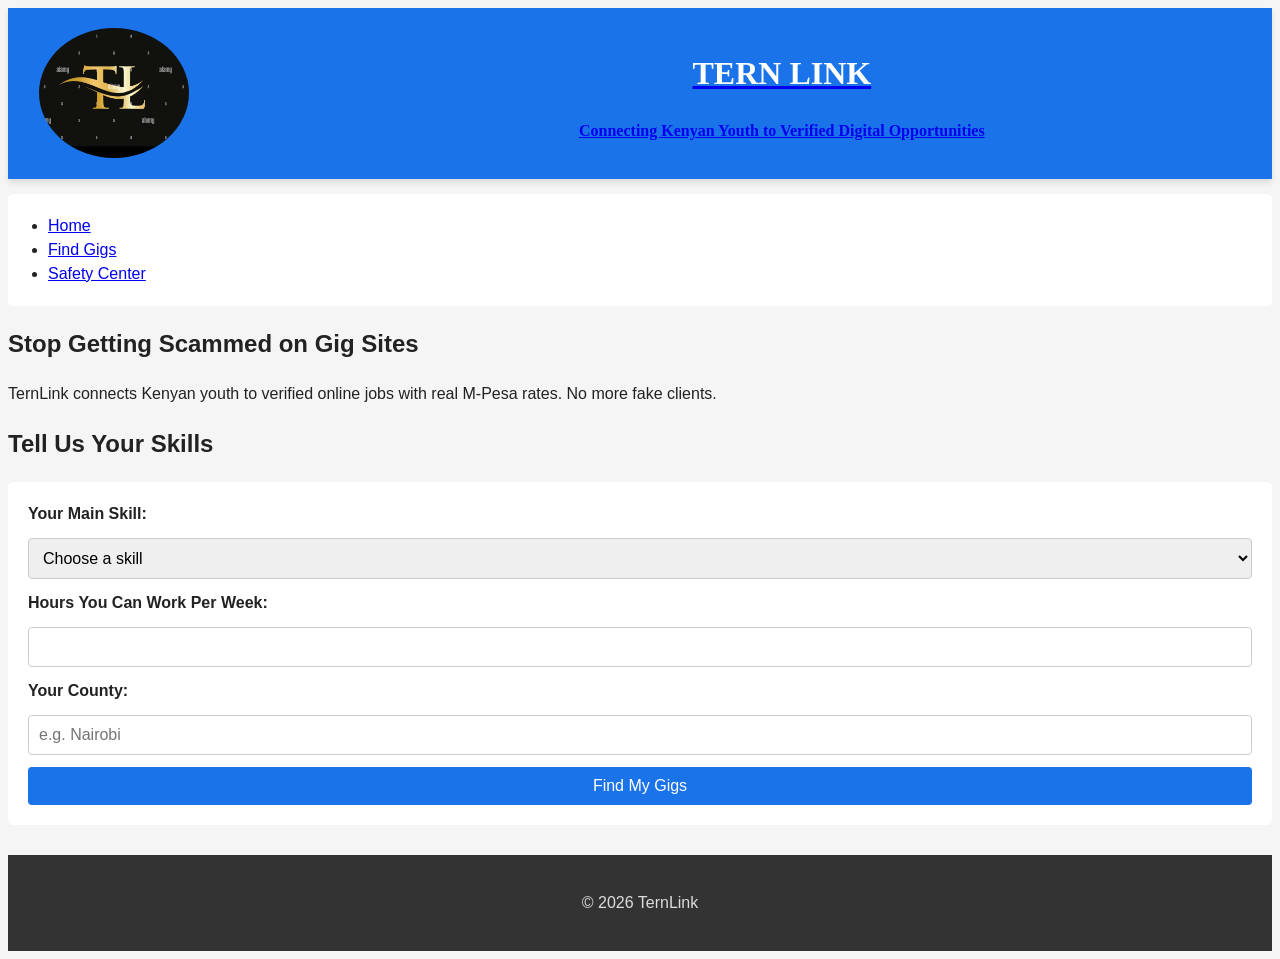
==== index.html @ 2173540d "Refactor code structure for improved readability and maintainability" ====
<!DOCTYPE html>
<html lang="en">
<head>
    <title>TernLink - Safe Digital Gigs for Kenyan Youth</title>
    <!-- Links CSS for Visual Appeal + Responsive Design pts -->
    <link rel="stylesheet" href="./style.css">
</head>
    <body>
    <header>
        <img class = "logo" src="./finale.jpg" alt="Logo">
        <a href="index.html">
            <h1>TERN LINK</h1>
            <p>Connecting Kenyan Youth to Verified Digital Opportunities</p>
        </a>
    </header>

    <!-- navigation bar -->
    <nav>
        <ul>
            <li><a href="index.html">Home</a></li>
            <li><a href="opportunities.html">Find Gigs</a></li>
            <li><a href="safetycentre.html">Safety Center</a></li>
        </ul>
    </nav>

    <main>
        <!-- Hero section: explains problem. Helps Usability -->
        <section>
            <h1>Stop Getting Scammed on Gig Sites</h1>
            <p>TernLink connects Kenyan youth to verified online jobs with real M-Pesa rates. No more fake clients.</p>
        </section>

        <!-- Form section -->
        <section>
            <h2>Tell Us Your Skills</h2>
            <form id="gigForm">
                <!-- Label-->
                <label for="skill">Your Main Skill:</label>
                <select id="skill" name="skill" required>
                    <option value="">Choose a skill</option>
                    <option value="writing">Writing</option>
                    <option value="design">Graphic Design</option>
                    <option value="data-entry">Data Entry</option>
                </select>

                <label for="hours">Hours You Can Work Per Week:</label>
                <input type="number" id="hours" name="hours" min="1" max="40" required>

                <label for="location">Your County:</label>
                <input type="text" id="location" name="location" placeholder="e.g. Nairobi" required>

                <!-- Button triggers JS event listener -->
                <button type="submit">Find My Gigs</button>
            </form>
        </section>
    </main>

    <!-- Footer -->
    <footer>
        <p>© 2026 TernLink</p>
    </footer>

    <!-- JS file connects at bottom so HTML loads first -->
    <script src="./code.js"></script>

</body>

</html>
---- style.css ----
body {
    font-family: Arial, sans-serif;
    line-height: 1.5;
    color: #222;
    background: #f5f5f5;
}

header {
    background: #1a73e8; 
    color: #212529;
    box-shadow: 0 4px 6px rgba(0, 0, 0, 0.1);
    font-family: cursive;
    gap: 390px;
    font-weight: bolder;
    padding: 20px;
    display: flex;
    text-align: center;
}

header h1 {
    color: white;
}

form {
    background: white;
    padding: 20px;
    border-radius: 5px;
    margin-top: 20px;
    display: flex; 
    flex-direction: column;
    gap: 12px;
}

label {
    font-weight: bold;
}

input, select, button {
    padding: 10px;
    font-size: 16px; 
    border: 1px solid #ccc;
    border-radius: 4px;
}

button {
    background: #1a73e8;
    color: white;
    border: none;
    cursor: pointer;
}

footer {
    background: #333;
    color: #ddd;
    text-align: center;
    padding: 20px;
    margin-top: 30px;
}

    nav {
        flex-direction: row; 
        justify-content: center;
    }
    
   .tip-card {
    background: #fff3cd;
    border-left: 4px solid #ffc107;
    padding: 15px;
    margin: 15px 0;
    border-radius: 4px;
}
.tip-card h3 {
    margin-bottom: 8px;
    color: #856404;
}
ul, ol {
    background: white;
    padding: 20px 20px 20px 40px;
    border-radius: 5px;
    margin: 15px 0;
}

    .logo{
    display: block;
    height: 130px;
    width: 150px;
    border-radius: 50%;
    margin-left: 11px;
    }
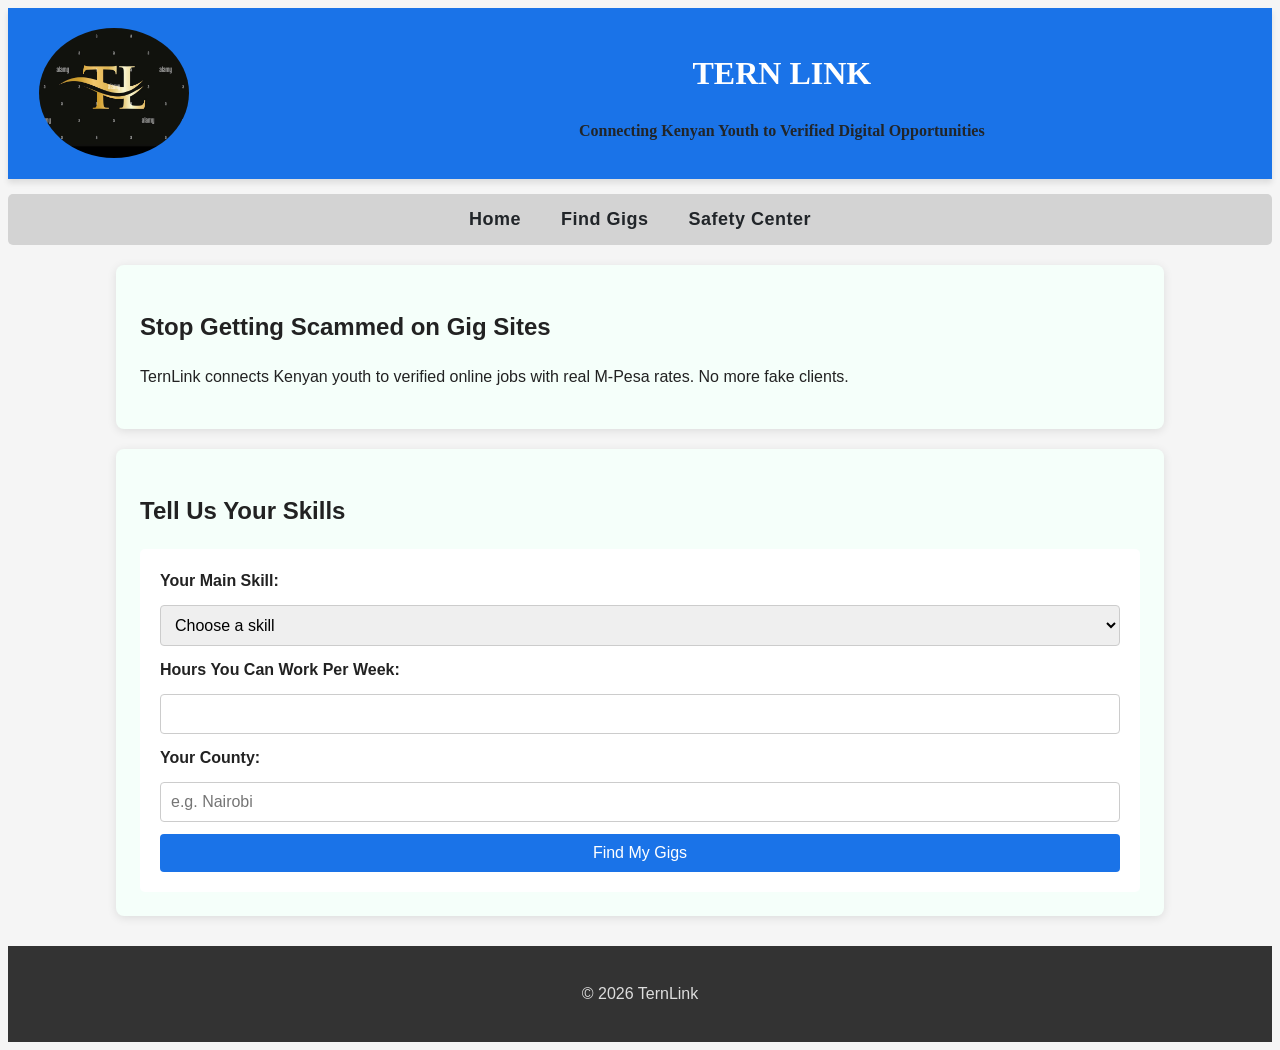
==== commit 9a04acff: "Enhance header and navigation structure for consistency and improved styling" ====
--- a/index.html
+++ b/index.html
@@ -6,7 +6,7 @@
     <link rel="stylesheet" href="./style.css">
 </head>
     <body>
-    <header>
+    <header class="head">
         <img class = "logo" src="./finale.jpg" alt="Logo">
         <a href="index.html">
             <h1>TERN LINK</h1>
@@ -15,7 +15,7 @@
     </header>
 
     <!-- navigation bar -->
-    <nav>
+    <nav class="search">
         <ul>
             <li><a href="index.html">Home</a></li>
             <li><a href="opportunities.html">Find Gigs</a></li>
--- a/style.css
+++ b/style.css
@@ -5,7 +5,7 @@
     background: #f5f5f5;
 }
 
-header {
+.head{
     background: #1a73e8; 
     color: #212529;
     box-shadow: 0 4px 6px rgba(0, 0, 0, 0.1);
@@ -17,8 +17,13 @@
     text-align: center;
 }
 
-header h1 {
+.head h1 {
     color: white;
+}
+
+.head a {
+    text-decoration: none;
+    color: inherit;
 }
 
 form {
@@ -57,7 +62,7 @@
     margin-top: 30px;
 }
 
-    nav {
+    .search {
         flex-direction: row; 
         justify-content: center;
     }
@@ -88,3 +93,36 @@
     margin-left: 11px;
     } 
   
+.search ul{
+background-color: lightgray;
+text-align: center;
+padding: 12px 0;
+list-style: none;
+display: flex;
+justify-content: center;
+}
+
+
+.search a{
+    text-decoration: none;
+    color: #212529;
+    margin: 0 20px;
+    font-weight: 600;
+    font-size: 18px;
+    letter-spacing: 0.5px;
+    }  
+
+    .search a:hover {
+    color: cornflowerblue;
+    text-decoration: underline;
+}
+
+  section{
+    background-color: mintcream;
+    border-radius: 8px;
+    margin: 20px auto;
+    max-width: 1000px;
+    box-shadow: 0 2px 10px rgba(0, 0, 0, 0.1);
+    padding: 24px;
+    transition: box-shadow 0.3s ease;
+    }
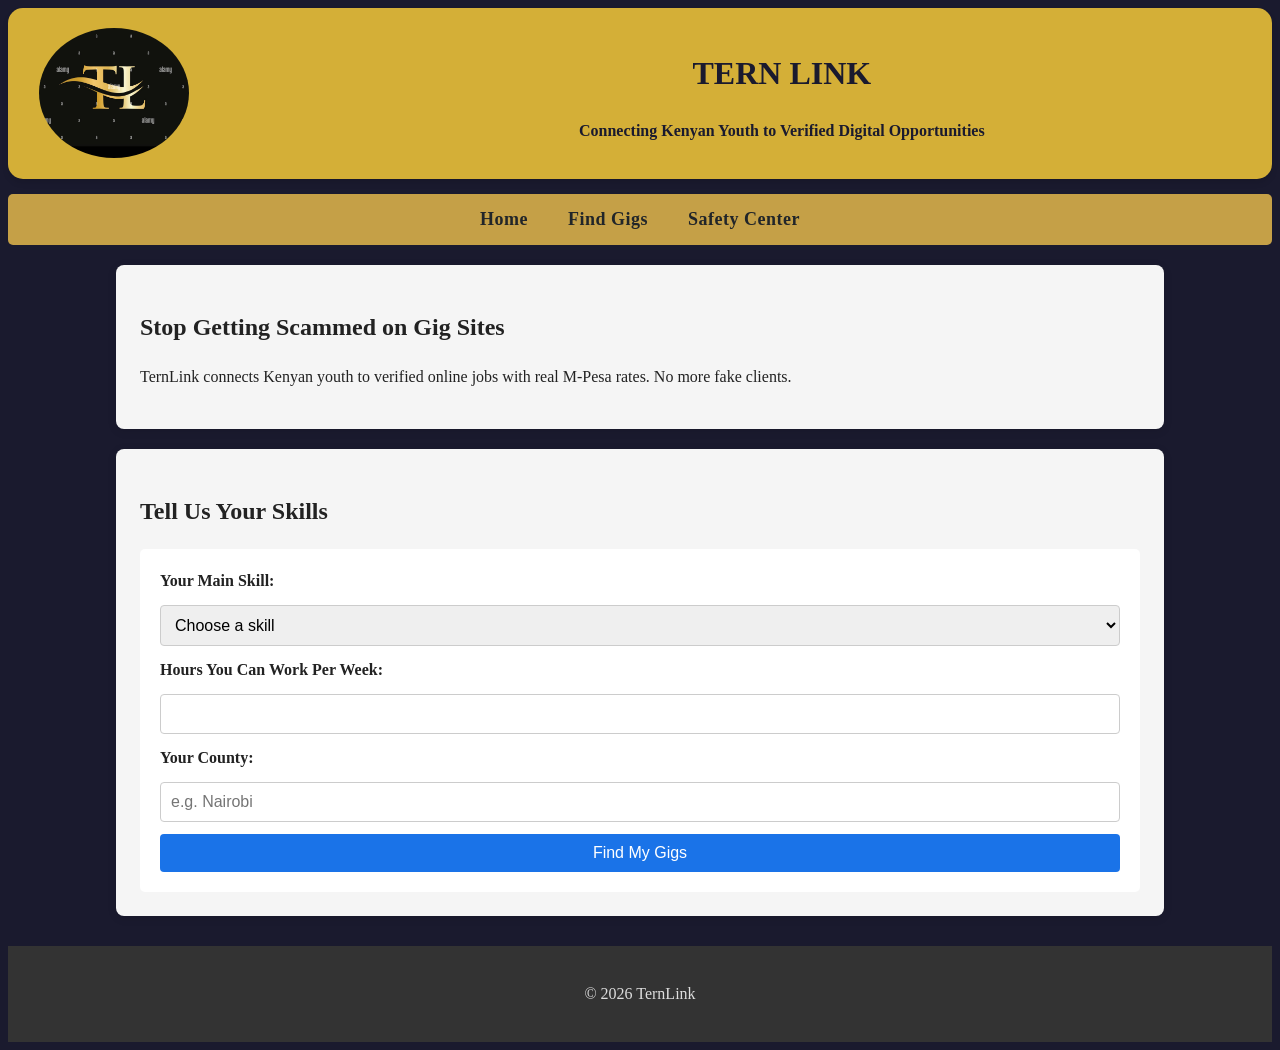
==== commit c70916c6: "Add class "end" to footers for consistent styling across pages" ====
--- a/index.html
+++ b/index.html
@@ -25,13 +25,13 @@
 
     <main>
         <!-- Hero section: explains problem. Helps Usability -->
-        <section>
+        <section class="page">
             <h1>Stop Getting Scammed on Gig Sites</h1>
             <p>TernLink connects Kenyan youth to verified online jobs with real M-Pesa rates. No more fake clients.</p>
         </section>
 
         <!-- Form section -->
-        <section>
+        <section class="page">
             <h2>Tell Us Your Skills</h2>
             <form id="gigForm">
                 <!-- Label-->
@@ -56,7 +56,7 @@
     </main>
 
     <!-- Footer -->
-    <footer>
+    <footer class="end">
         <p>© 2026 TernLink</p>
     </footer>
 
--- a/style.css
+++ b/style.css
@@ -1,13 +1,13 @@
 body {
-    font-family: Arial, sans-serif;
+    font-family: cursive;
     line-height: 1.5;
     color: #222;
-    background: #f5f5f5;
+    background-color: #1A1A2E;
 }
 
 .head{
-    background: #1a73e8; 
-    color: #212529;
+    background-color: #D4AF37;
+    color: #1A1A2E;
     box-shadow: 0 4px 6px rgba(0, 0, 0, 0.1);
     font-family: cursive;
     gap: 390px;
@@ -15,10 +15,11 @@
     padding: 20px;
     display: flex;
     text-align: center;
+    border-radius: 15px;
 }
 
 .head h1 {
-    color: white;
+color: #1A1A2E;
 }
 
 .head a {
@@ -54,18 +55,17 @@
     cursor: pointer;
 }
 
-footer {
+button:hover {
+    background: #155ab6;
+}
+
+.end{
     background: #333;
     color: #ddd;
     text-align: center;
     padding: 20px;
     margin-top: 30px;
 }
-
-    .search {
-        flex-direction: row; 
-        justify-content: center;
-    }
     
    .tip-card {
     background: #fff3cd;
@@ -94,7 +94,7 @@
     } 
   
 .search ul{
-background-color: lightgray;
+background-color: #C5A047;
 text-align: center;
 padding: 12px 0;
 list-style: none;
@@ -110,15 +110,17 @@
     font-weight: 600;
     font-size: 18px;
     letter-spacing: 0.5px;
+    border-radius: 15px;
     }  
 
     .search a:hover {
-    color: cornflowerblue;
-    text-decoration: underline;
+    color: #D4AF37;
+    text-decoration: none;
+    background-color: #1A1A2E;
 }
 
-  section{
-    background-color: mintcream;
+  .page{
+    background-color: #F5F5F5;
     border-radius: 8px;
     margin: 20px auto;
     max-width: 1000px;
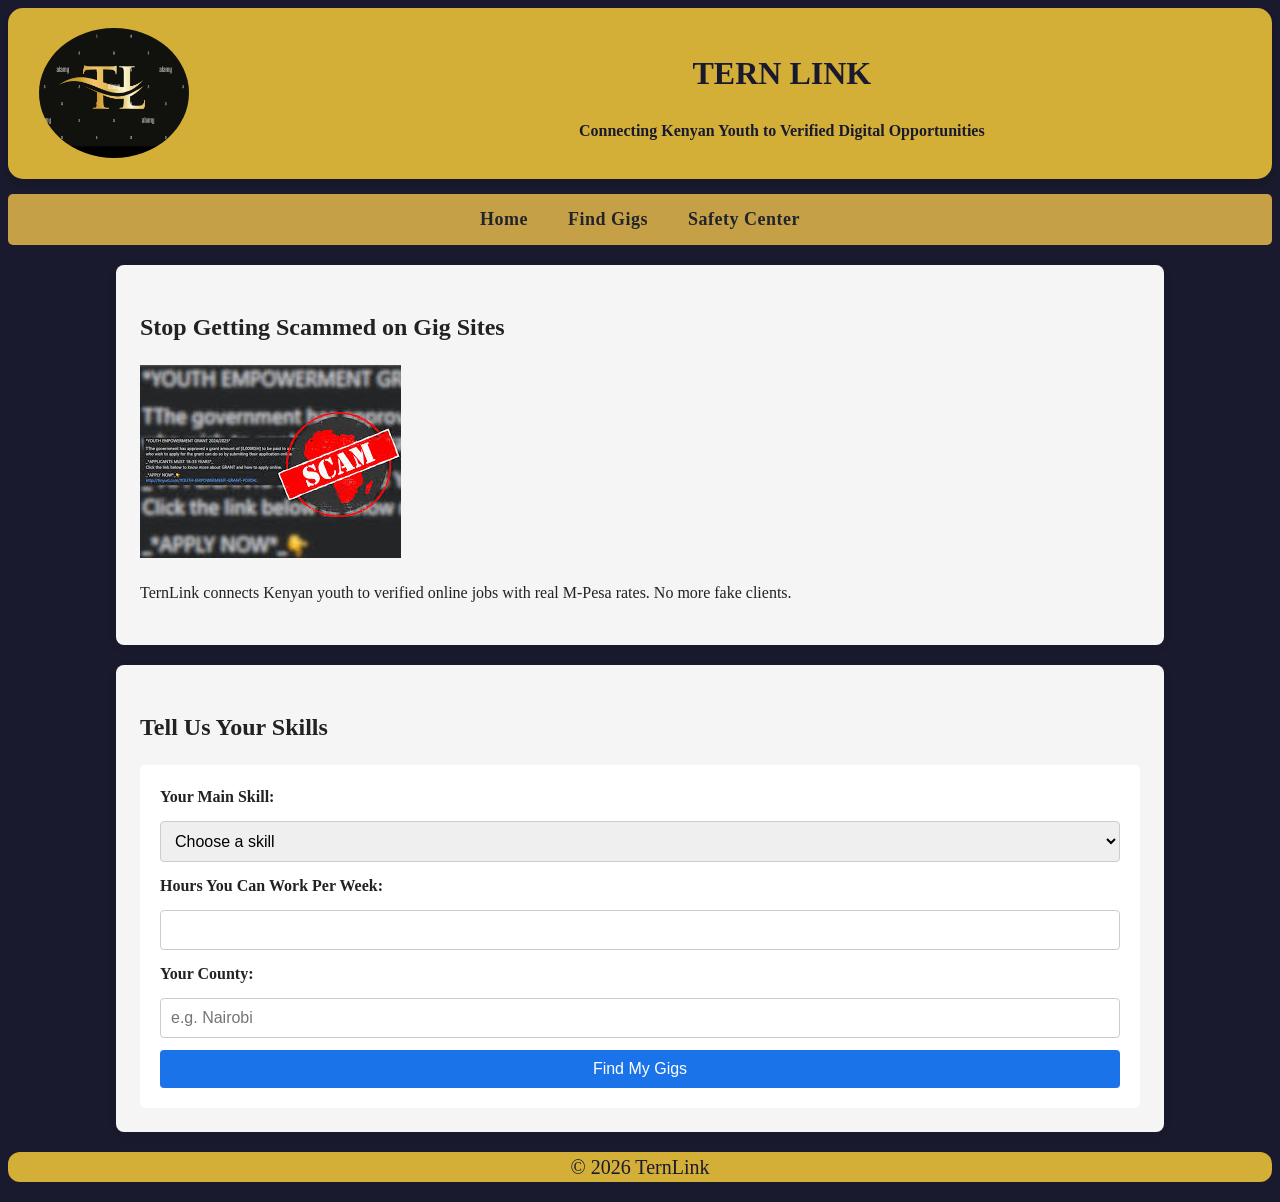
==== commit 43a92b8e: "Add scam alert image to hero section for enhanced user awareness" ====
--- a/index.html
+++ b/index.html
@@ -27,6 +27,7 @@
         <!-- Hero section: explains problem. Helps Usability -->
         <section class="page">
             <h1>Stop Getting Scammed on Gig Sites</h1>
+            <img class="scam-alert" src="./scam.jpg" alt="Scam Alert">
             <p>TernLink connects Kenyan youth to verified online jobs with real M-Pesa rates. No more fake clients.</p>
         </section>
 
--- a/style.css
+++ b/style.css
@@ -60,11 +60,11 @@
 }
 
 .end{
-    background: #333;
-    color: #ddd;
+    background-color: #D4AF37;;
+    color: #1A1A2E;
     text-align: center;
-    padding: 20px;
-    margin-top: 30px;
+    border-radius: 12px;
+    font-size: 20px;
 }
     
    .tip-card {
@@ -127,4 +127,6 @@
     box-shadow: 0 2px 10px rgba(0, 0, 0, 0.1);
     padding: 24px;
     transition: box-shadow 0.3s ease;
-    }+    }
+
+    
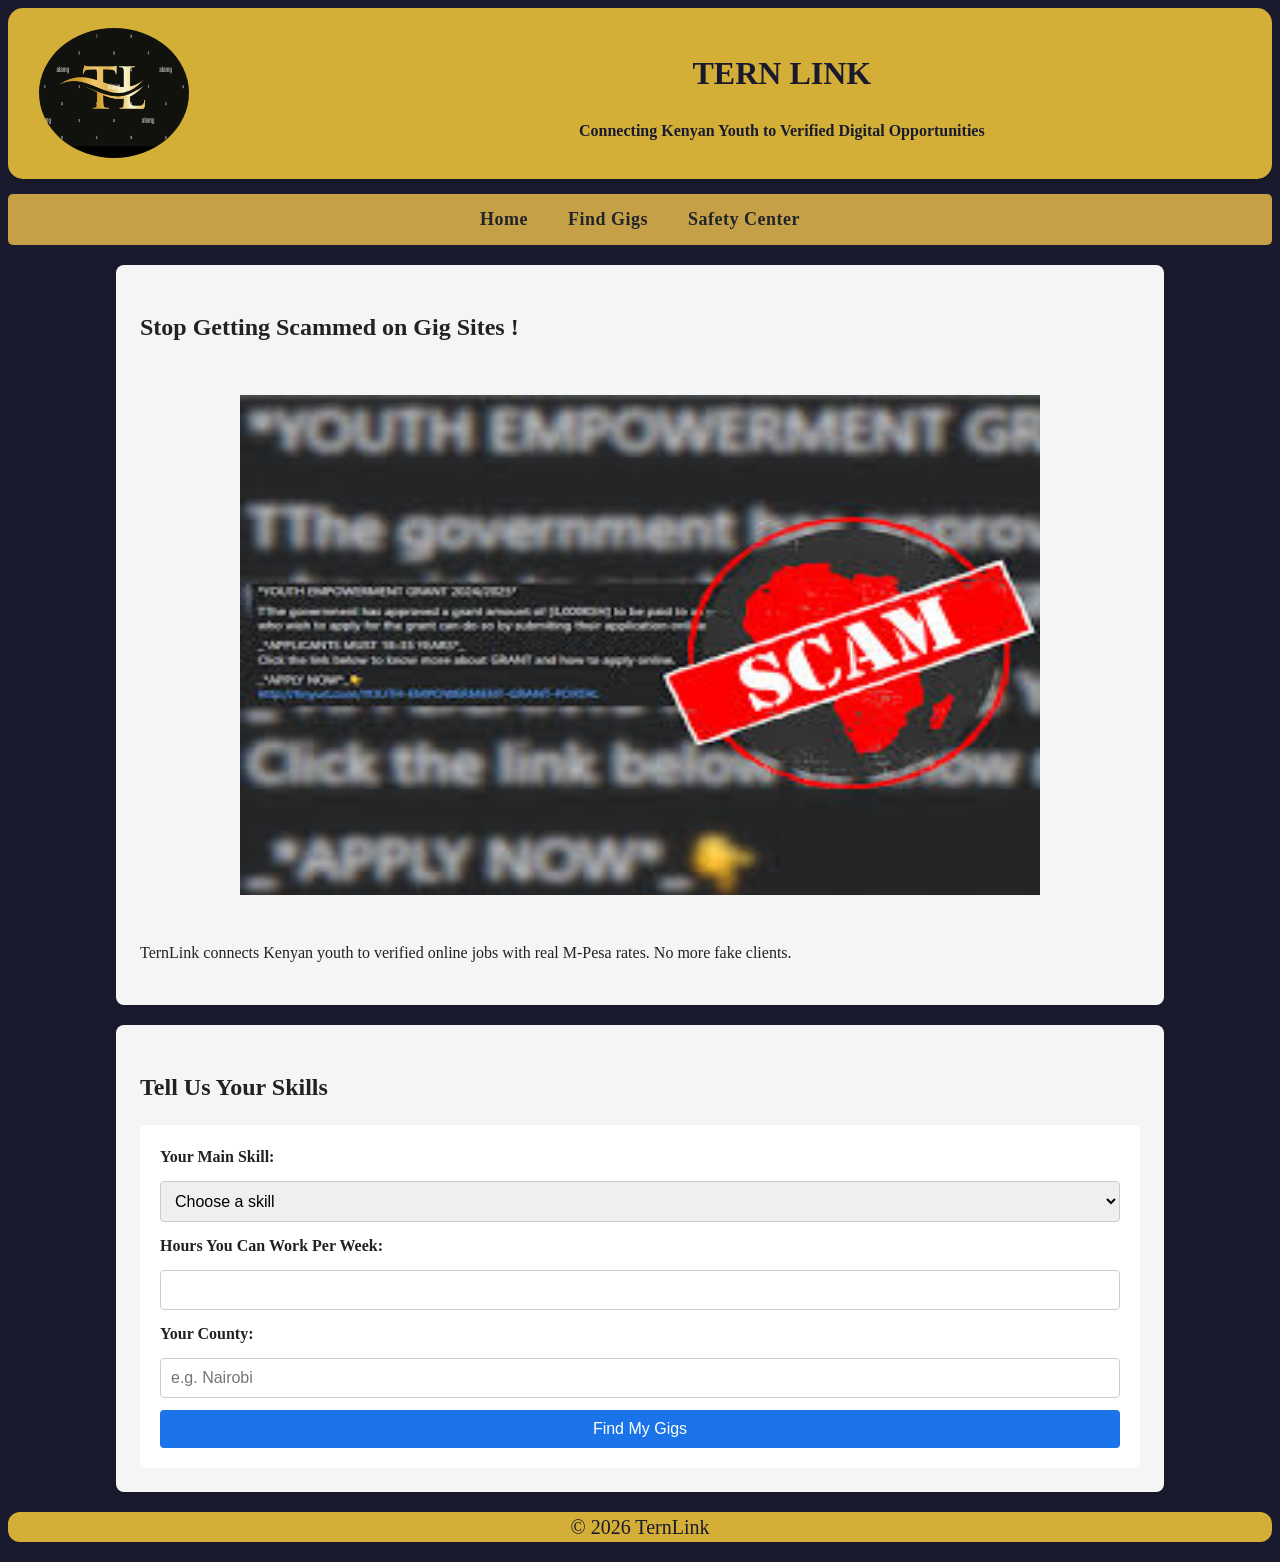
==== commit 8ed211e0: "Update hero section title and add styling for scam alert image" ====
--- a/index.html
+++ b/index.html
@@ -26,7 +26,7 @@
     <main>
         <!-- Hero section: explains problem. Helps Usability -->
         <section class="page">
-            <h1>Stop Getting Scammed on Gig Sites</h1>
+            <h1>Stop Getting Scammed on Gig Sites !</h1>
             <img class="scam-alert" src="./scam.jpg" alt="Scam Alert">
             <p>TernLink connects Kenyan youth to verified online jobs with real M-Pesa rates. No more fake clients.</p>
         </section>
--- a/style.css
+++ b/style.css
@@ -129,4 +129,12 @@
     transition: box-shadow 0.3s ease;
     }
 
-    +    .scam-alert {
+    width: 800px;
+    height: 500px;
+    display: block;
+    margin: 0 auto;
+    flex-wrap: wrap;
+    display: flex;
+    padding: 30px;
+    }
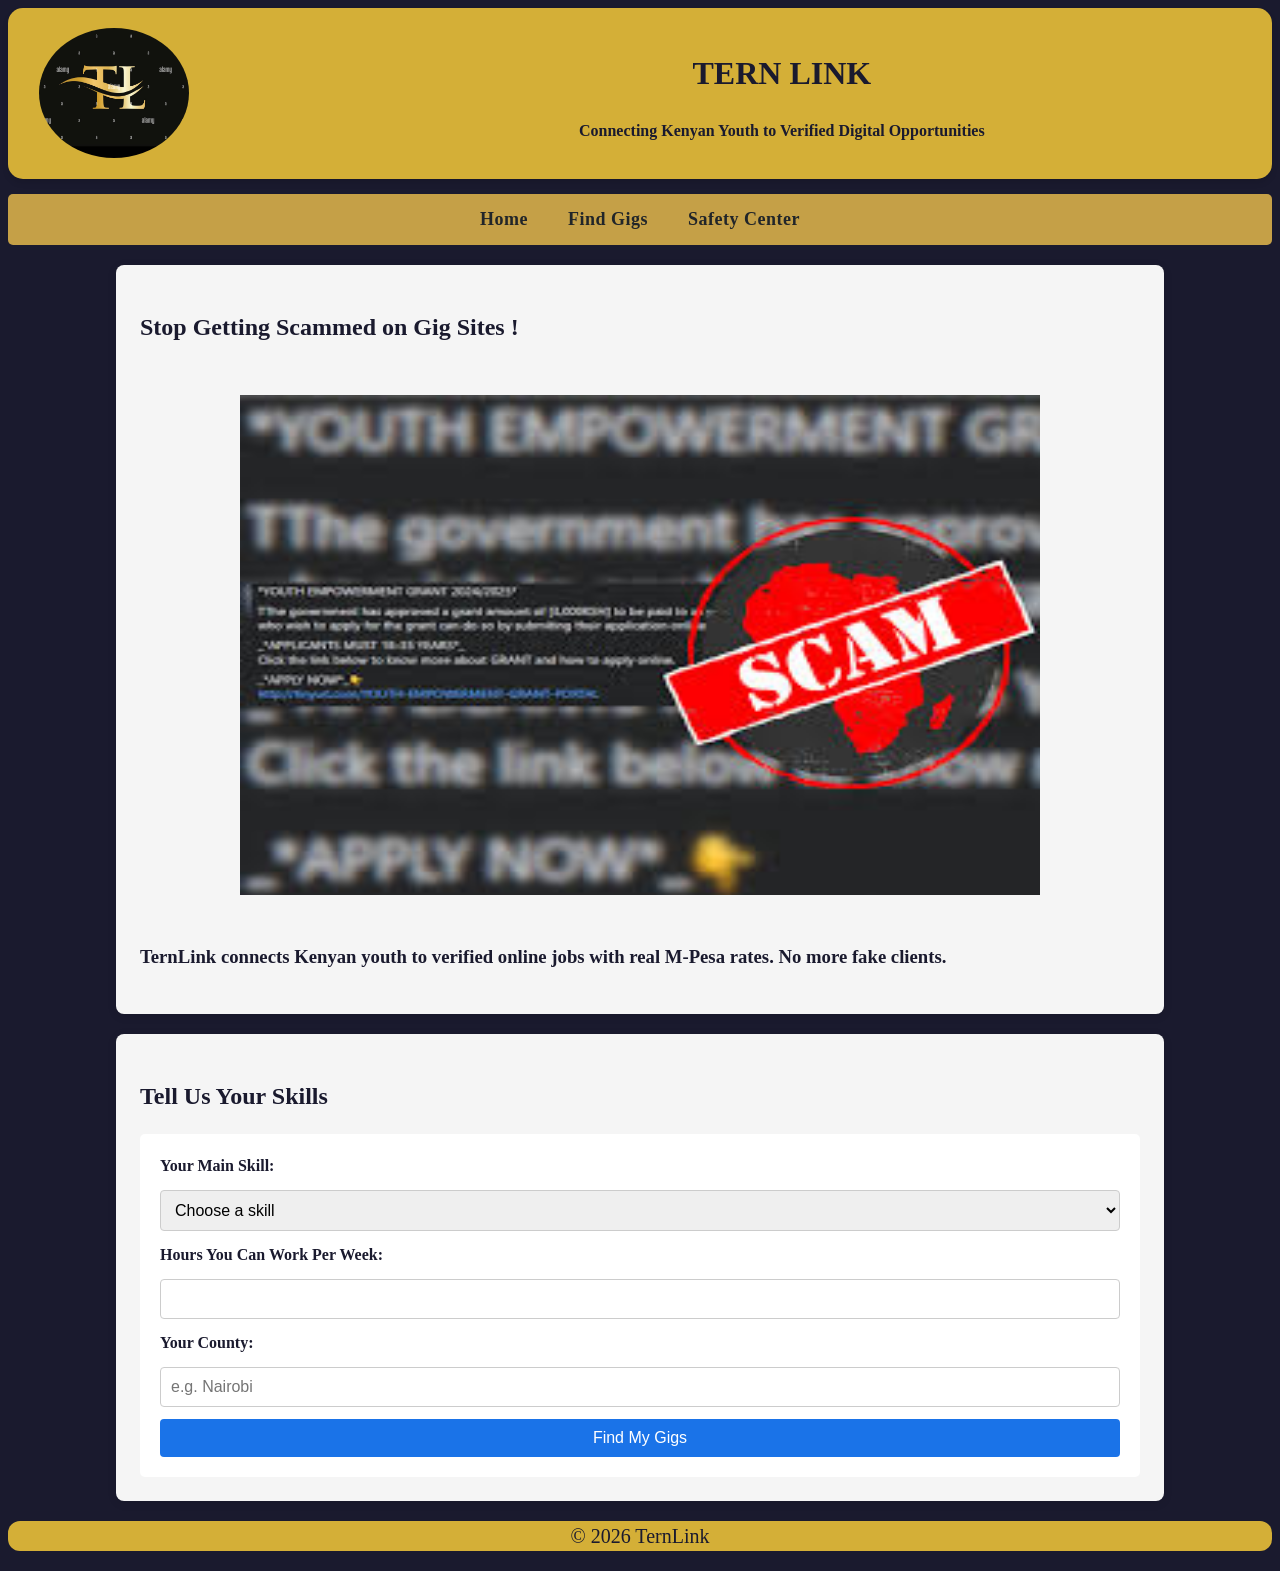
==== commit c5789786: "Update hero section heading to improve clarity and change body text color for better readability" ====
--- a/index.html
+++ b/index.html
@@ -28,7 +28,7 @@
         <section class="page">
             <h1>Stop Getting Scammed on Gig Sites !</h1>
             <img class="scam-alert" src="./scam.jpg" alt="Scam Alert">
-            <p>TernLink connects Kenyan youth to verified online jobs with real M-Pesa rates. No more fake clients.</p>
+            <h3>TernLink connects Kenyan youth to verified online jobs with real M-Pesa rates. No more fake clients.</h3>
         </section>
 
         <!-- Form section -->
--- a/style.css
+++ b/style.css
@@ -1,7 +1,7 @@
 body {
     font-family: cursive;
     line-height: 1.5;
-    color: #222;
+    color: #1A1A2E;
     background-color: #1A1A2E;
 }
 
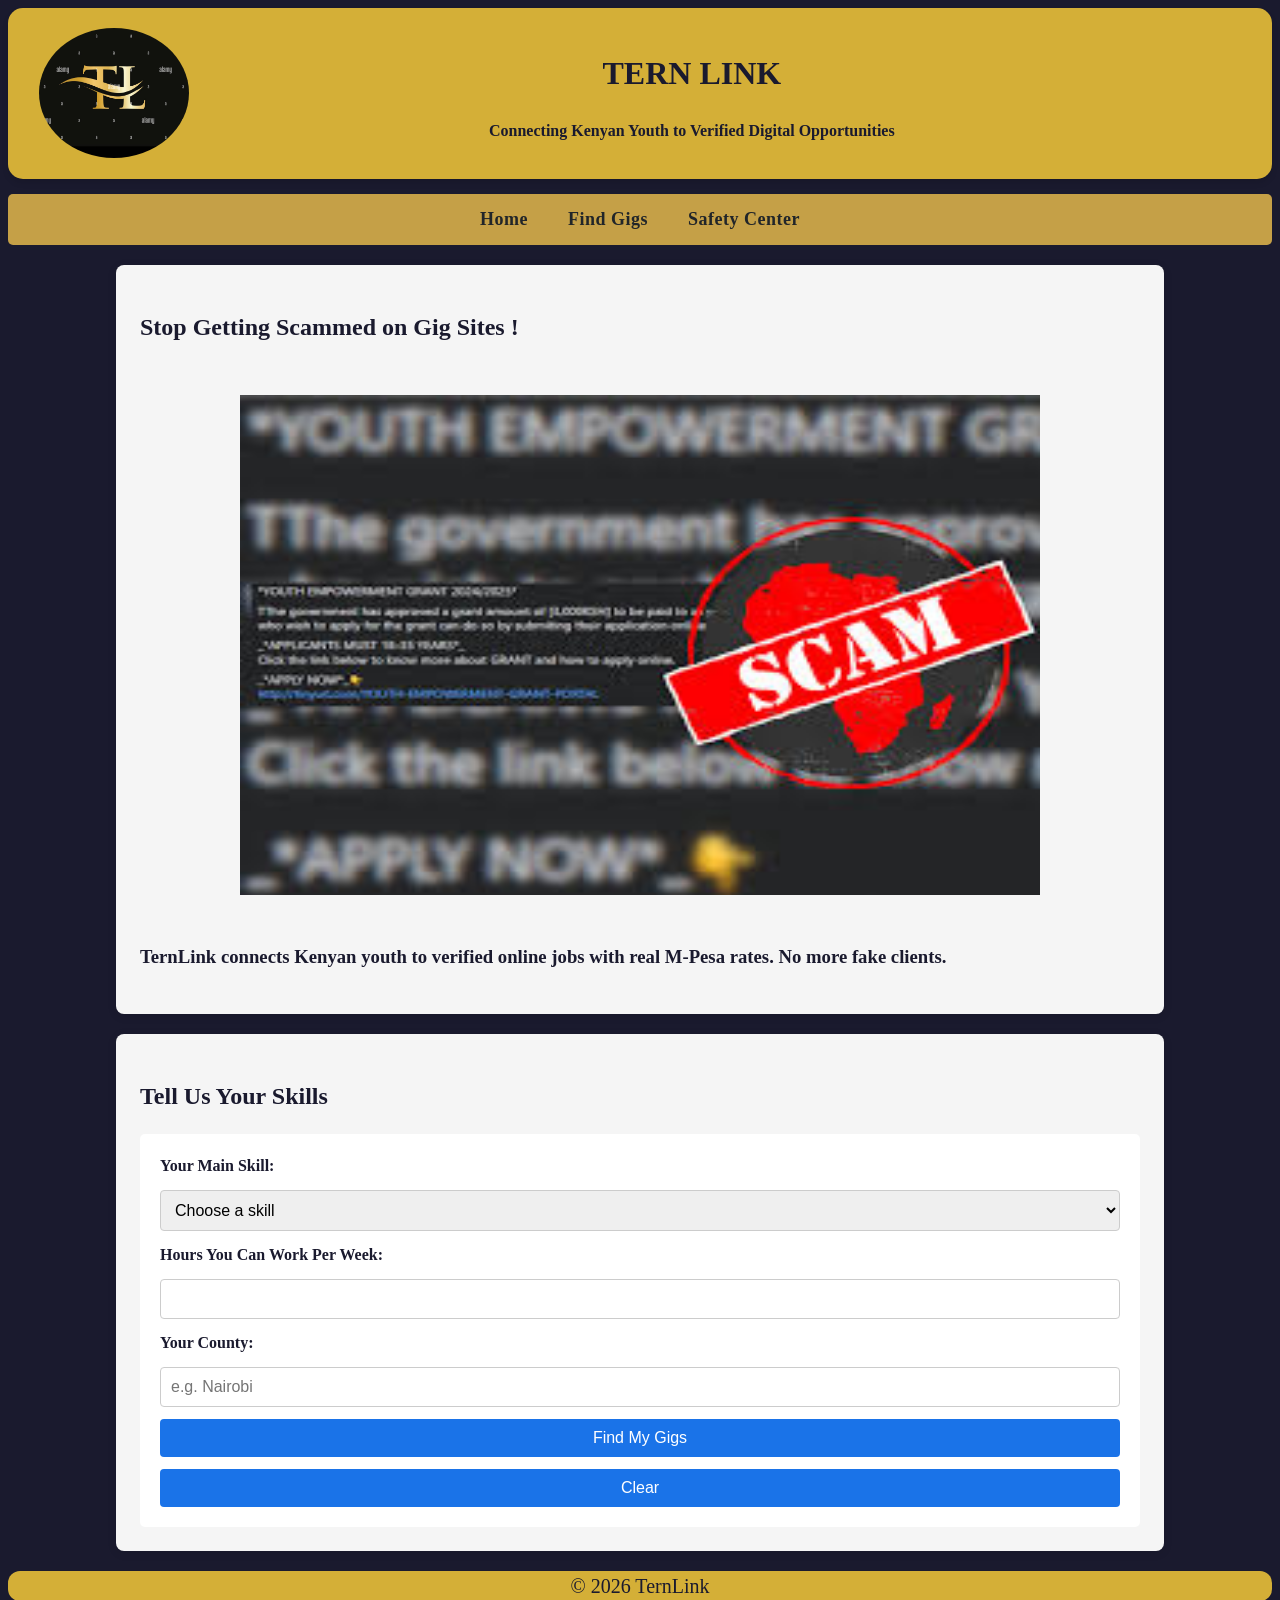
==== commit 5c8ace89: "Add clear button to reset form and clear local storage" ====
--- a/index.html
+++ b/index.html
@@ -52,6 +52,7 @@
 
                 <!-- Button triggers JS event listener -->
                 <button type="submit">Find My Gigs</button>
+                <button type="button" id="clear-button">Clear</button>
             </form>
         </section>
     </main>
--- a/style.css
+++ b/style.css
@@ -10,7 +10,7 @@
     color: #1A1A2E;
     box-shadow: 0 4px 6px rgba(0, 0, 0, 0.1);
     font-family: cursive;
-    gap: 390px;
+    gap: 300px;
     font-weight: bolder;
     padding: 20px;
     display: flex;
